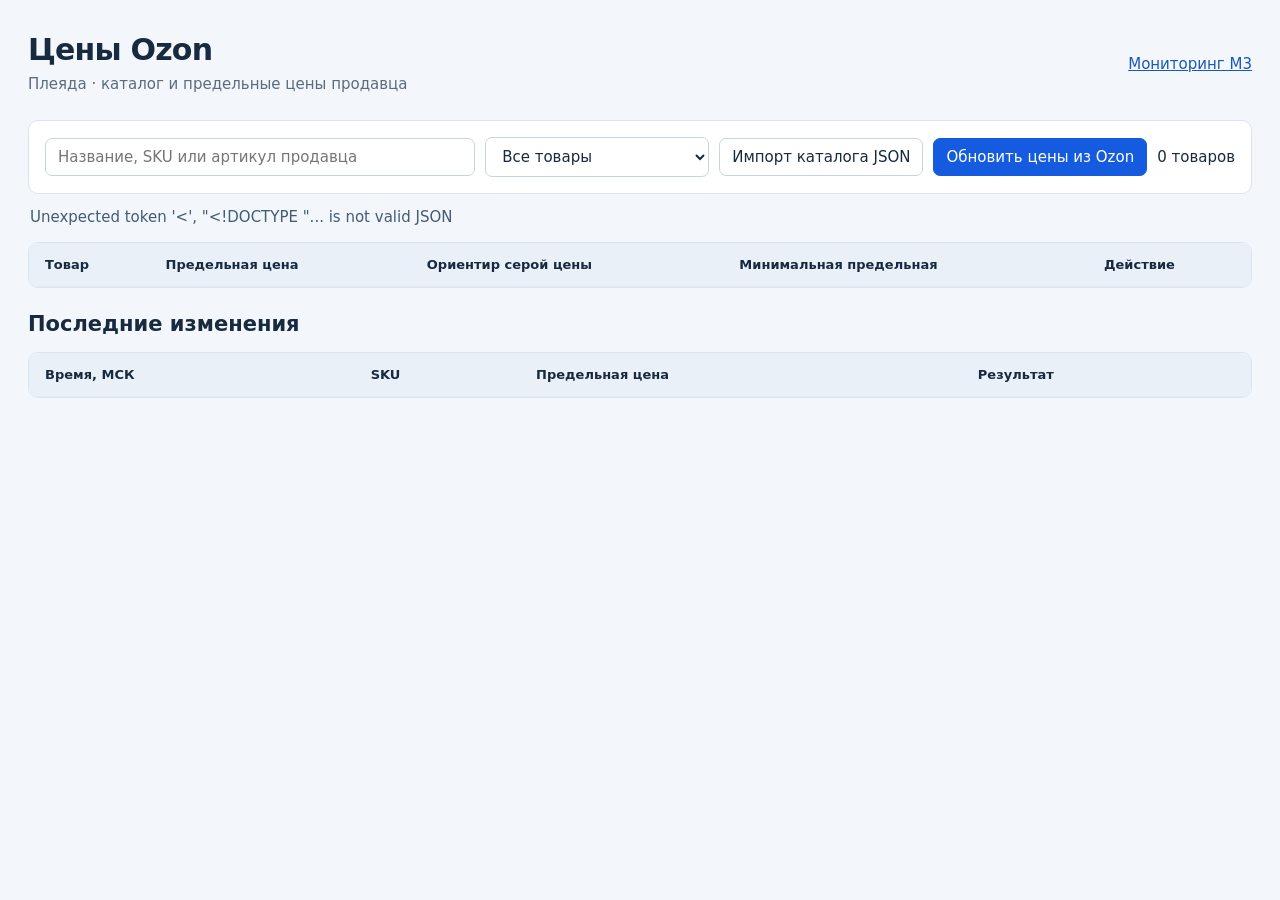
==== app/catalog.html @ 27d18adb "Add multi-SKU catalog and confirmed manual price editing" ====
<!doctype html>
<html lang="ru">
<meta charset="utf-8">
<meta name="viewport" content="width=device-width,initial-scale=1">
<title>Плеяда · Цены Ozon</title>
<style>
:root{font:15px Inter,system-ui,sans-serif;color:#172a40;background:#f3f6fa;color-scheme:light}
*{box-sizing:border-box}body{margin:0}main{max-width:1500px;margin:auto;padding:32px 28px}
[hidden]{display:none!important}
header{display:flex;align-items:center;justify-content:space-between;gap:20px;margin-bottom:24px}h1{font-size:30px;letter-spacing:-.8px;margin:0 0 6px}h2{font-size:21px;margin:0 0 16px}p{line-height:1.5}header p{margin:0;color:#5b6b80}
button,.button,input,select{font:inherit;border:1px solid #c9d4e1;border-radius:7px;padding:9px 12px;background:white;color:inherit}
button,.button{cursor:pointer;display:inline-block}button:hover,.button:hover{border-color:#1d5cd7;background:#f4f8ff}button:disabled{cursor:wait;opacity:.5}
.primary{background:#155be0;color:white;border-color:#155be0}.primary:hover{background:#124cc0;color:white}
a{color:#1858c2}nav{display:flex;gap:18px}.toolbar{display:flex;gap:10px;align-items:center;flex-wrap:wrap;background:white;border:1px solid #dce4ef;border-radius:10px;padding:16px}
#search{flex:1;min-width:220px}#status{min-height:24px;margin:12px 2px;color:#425b77}
.grid{overflow:auto;max-height:65vh;background:white;border:1px solid #dce4ef;border-radius:10px}
table{border-collapse:collapse;width:100%;text-align:left}th,td{padding:14px 16px;border-bottom:1px solid #e3e9f1;vertical-align:top}
th{position:sticky;top:0;background:#eaf0f8;font-size:13px;z-index:1;white-space:nowrap}td{font-variant-numeric:tabular-nums}
td:first-child{min-width:310px;max-width:500px}small{display:block;font-size:12px;color:#66798f;margin-top:5px}.number{white-space:nowrap}.muted{color:#708197}.tag{color:#9a4a00;font-size:12px}
section{margin-top:24px}.empty{padding:42px;text-align:center;color:#506580}dialog{border:1px solid #ccd8e5;border-radius:14px;padding:26px;width:min(560px,95vw);box-shadow:0 18px 80px #10243b40}dialog::backdrop{background:#14243970}
form label{display:grid;gap:6px;margin:14px 0}form .pair{display:grid;grid-template-columns:1fr 1fr;gap:14px}.actions{display:flex;gap:10px;justify-content:flex-end;margin-top:20px}
#edit-title{line-height:1.4}#confirmation{background:#edf4ff;padding:16px;border-radius:8px}#edit-status{min-height:24px}
@media(max-width:700px){main{padding:20px 12px}header{align-items:flex-start;flex-direction:column}form .pair{grid-template-columns:1fr}}
</style>
<main>
<header><div><h1>Цены Ozon</h1><p>Плеяда · каталог и предельные цены продавца</p></div><nav><a href="/m3">Мониторинг М3</a></nav></header>
<div class="toolbar">
<input id="search" type="search" placeholder="Название, SKU или артикул продавца" aria-label="Поиск товара">
<select id="filter" aria-label="Фильтр"><option value="all">Все товары</option><option value="selling">Продаётся</option><option value="unmapped">Без ориентира прайса</option><option value="blocked">Проверить запись</option></select>
<label class="button">Импорт каталога JSON<input id="import" type="file" accept=".json,application/json" hidden></label>
<button id="refresh" class="primary">Обновить цены из Ozon</button>
<span id="count">0 товаров</span>
</div>
<p id="status" role="status"></p>
<div class="grid"><table><thead><tr><th>Товар</th><th>Предельная цена</th><th>Ориентир серой цены</th><th>Минимальная предельная</th><th>Действие</th></tr></thead><tbody id="products"></tbody></table><div id="empty" class="empty" hidden>Загрузите файл каталога. После импорта обновите цены из Ozon.</div></div>
<section><h2>Последние изменения</h2><div class="grid" style="max-height:260px"><table><thead><tr><th>Время, МСК</th><th>SKU</th><th>Предельная цена</th><th>Результат</th></tr></thead><tbody id="operations"></tbody></table></div></section>
</main>
<dialog id="editor">
<form id="edit-form">
<h2 id="edit-title"></h2><p id="edit-current"></p>
<div class="pair"><label>Ориентир серой цены, ₽<input id="target" type="number" min=".01" step=".01"></label><label>Минимальная предельная, ₽<input id="floor" type="number" min=".01" step=".01"></label></div>
<button id="save-settings" type="button">Сохранить ориентир и минимум</button>
<label>Новая предельная цена, ₽<input id="price" type="number" min=".01" step=".01"></label>
<p>После подтверждения указанная сумма будет установлена в кабинете продавца. Серую цену на витрине проверяем отдельным замером.</p>
<p id="confirmation" hidden></p><p id="edit-status" role="status"></p>
<div class="actions"><button id="close" type="button">Закрыть</button><button id="prepare" class="primary" type="submit">Проверить изменение</button><button id="apply" class="primary" type="button" hidden>Подтвердить запись</button></div>
</form>
</dialog>
<script>
let catalog={products:[],operations:[],writeEnabled:false};
let selected;
let prepared;
let submitting = false;
const el=id=>document.getElementById(id);
const money=n=>n==null?'—':new Intl.NumberFormat('ru-RU',{maximumFractionDigits:2}).format(n)+' ₽';
const time=t=>t?new Date(t).toLocaleString('ru-RU',{timeZone:'Europe/Moscow'}):'—';
const names={prepared:'Ожидает подтверждения',sending:'Результат ожидается',unconfirmed:'Проверить оба поля',confirmed:'Подтверждено Ozon'};
async function api(url,body){
 const response=await fetch(url,{method:body===undefined?'GET':'POST',headers:body===undefined?{}:{'Content-Type':'application/json'},body:body===undefined?undefined:JSON.stringify(body)});
 const data=await response.json();
 if(!response.ok)throw Error(data.error||'Ошибка сервера');
 return data;
}
function cell(row,text,cls){
 const td=row.insertCell();td.textContent=text;if(cls)td.className=cls;return td;
}
function render(){
 const q=el('search').value.trim().toLocaleLowerCase('ru');
 const filter=el('filter').value;
 const rows=catalog.products.filter(p=>(p.name+' '+p.sku+' '+p.sellerOfferId).toLocaleLowerCase('ru').includes(q) &&
  (filter==='all'||filter==='selling'&&['Продается','Продаётся'].includes(p.status)||filter==='unmapped'&&p.grayTargetRub==null||filter==='blocked'&&p.blocked));
 el('count').textContent=rows.length+' из '+catalog.products.length;
 el('empty').hidden=catalog.products.length!==0;
 el('products').replaceChildren(...rows.map(p=>{
  const tr=document.createElement('tr');
  const title=cell(tr,p.name);const sub=document.createElement('small');
  sub.textContent='SKU '+p.sku+' · '+p.sellerOfferId;title.append(sub);
  const status=document.createElement('small');status.textContent=p.status;title.append(status);
  const price=cell(tr,money(p.current?.priceRub),'number');
  const checked=document.createElement('small');checked.textContent=p.current?.error||('Проверено '+time(p.current?.at));price.append(checked);
  cell(tr,money(p.grayTargetRub),'number');cell(tr,money(p.floorRub),'number');
  const action=cell(tr,'');const button=document.createElement('button');button.textContent='Редактировать';button.onclick=()=>openEditor(p);action.append(button);
  if(p.blocked){const check=document.createElement('button');check.textContent='Проверить результат';check.onclick=async()=>{try{const r=await api('/catalog/api/reconcile',{sku:p.sku});el('status').textContent=names[r.status]||r.status;await load();}catch(e){el('status').textContent=e.message}};action.append(check)}
  return tr;
 }));
 el('operations').replaceChildren(...catalog.operations.map(op=>{
  const tr=document.createElement('tr');cell(tr,time(op.updatedAt||op.at));cell(tr,op.sku);
  cell(tr,money(op.before?.priceRub)+' → '+money(op.priceRub),'number');cell(tr,names[op.status]||op.status);return tr;
 }));
}
async function load(){catalog=await api('/catalog/api');render()}
function showCurrent(product){el('edit-current').textContent='SKU '+product.sku+' · предельная '+money(product.current?.priceRub)}
function clearProposal(){prepared=null;el('confirmation').hidden=true;el('apply').hidden=true}
function openEditor(product){
 selected=product;clearProposal();el('edit-title').textContent=product.name;
 showCurrent(product);
 el('target').value=product.grayTargetRub??'';el('floor').value=product.floorRub??'';el('price').value=product.current?.priceRub??'';
 el('edit-status').textContent=catalog.writeEnabled?'':'Для записи администратор должен включить режим каталога.';
 el('prepare').disabled=!catalog.writeEnabled;el('editor').showModal();
}
el('search').oninput=render;el('filter').onchange=render;
el('close').onclick=()=>el('editor').close();
el('editor').addEventListener('cancel',event=>{if(submitting)event.preventDefault()});
el('price').oninput=clearProposal;el('floor').oninput=clearProposal;el('target').oninput=clearProposal;
el('save-settings').onclick=async()=>{
 clearProposal();
 try{
  await api('/catalog/api/settings',{sku:selected.sku,grayTargetRub:el('target').value?Number(el('target').value):null,floorRub:el('floor').value?Number(el('floor').value):null});
  await load();selected=catalog.products.find(p=>p.sku===selected.sku);el('edit-status').textContent='Ориентир и минимум сохранены.';
 }catch(e){el('edit-status').textContent=e.message}
};
el('edit-form').onsubmit=async event=>{
 event.preventDefault();clearProposal();el('prepare').disabled=true;
 try{
  if ((el('floor').value ? Number(el('floor').value) : null) !== selected.floorRub) throw Error('Сначала сохраните изменённый минимум.');
  prepared=await api('/catalog/api/prepare',{sku:selected.sku,priceRub:Number(el('price').value)});
  el('confirmation').textContent='Изменить предельную цену '+money(prepared.before.priceRub)+' → '+money(prepared.priceRub)+' для SKU '+selected.sku+'?';
  el('confirmation').hidden=false;el('apply').hidden=false;el('edit-status').textContent='Текущая цена прочитана из Ozon. Подтверждение доступно две минуты.';
 }catch(e){el('edit-status').textContent=e.message}finally{el('prepare').disabled=false}
};
el('apply').onclick=async()=>{
 if(!prepared)return;
 submitting=true;
 const operation=prepared;el('apply').disabled=true;el('prepare').disabled=true;el('save-settings').disabled=true;el('close').disabled=true;
 for(const id of ['price','floor','target'])el(id).disabled=true;
 el('edit-status').textContent='Отправляю цену и проверяю оба поля в Ozon…';
 try{
  const result=await api('/catalog/api/apply',{sku:selected.sku,id:operation.id});
  el('edit-status').textContent=names[result.status]||result.status;
  clearProposal();await load();selected=catalog.products.find(p=>p.sku===selected.sku);showCurrent(selected);el('price').value=selected.current?.priceRub??'';
 }catch(e){el('edit-status').textContent=e.message+' Проверьте результат в журнале перед новой записью.';clearProposal()}
 finally{submitting=false;el('apply').disabled=false;el('prepare').disabled=!catalog.writeEnabled;el('save-settings').disabled=false;el('close').disabled=false;for(const id of ['price','floor','target'])el(id).disabled=false}
};
el('refresh').onclick=async()=>{
 el('refresh').disabled=true;el('status').textContent='Читаю цены последовательно, по 100 товаров…';
 try{await api('/catalog/api/refresh',{});await load();el('status').textContent='Цены из Seller API обновлены.'}
 catch(e){el('status').textContent=e.message}finally{el('refresh').disabled=false}
};
el('import').onchange=async()=>{
 const file=el('import').files[0];if(!file)return;
 try{
  const content=JSON.parse((await file.text()).replace(/^\uFEFF/,''));
  const result=await api('/catalog/api/import',content);await load();el('status').textContent='В каталоге '+result.count+' товаров.';
 }catch(e){el('status').textContent=e.message}finally{el('import').value=''}
};
load().catch(e=>el('status').textContent=e.message);
</script>
</html>
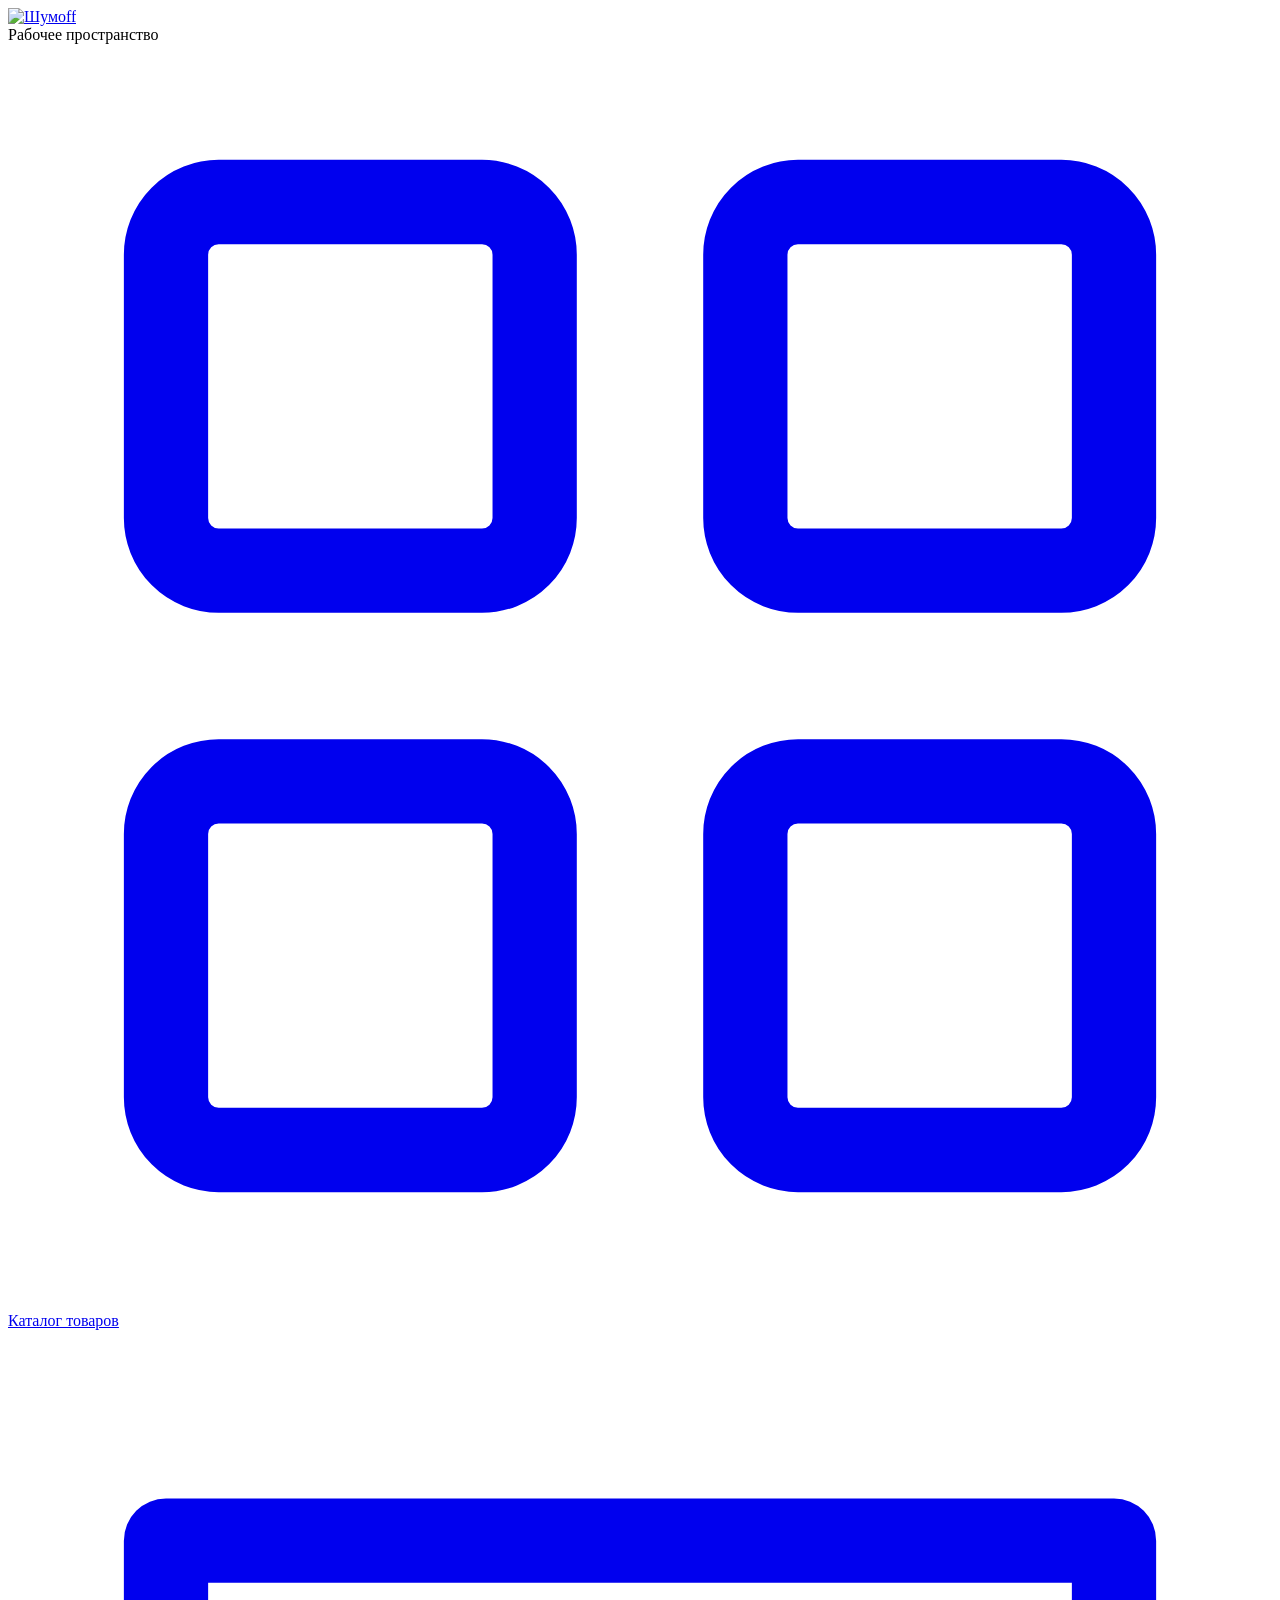
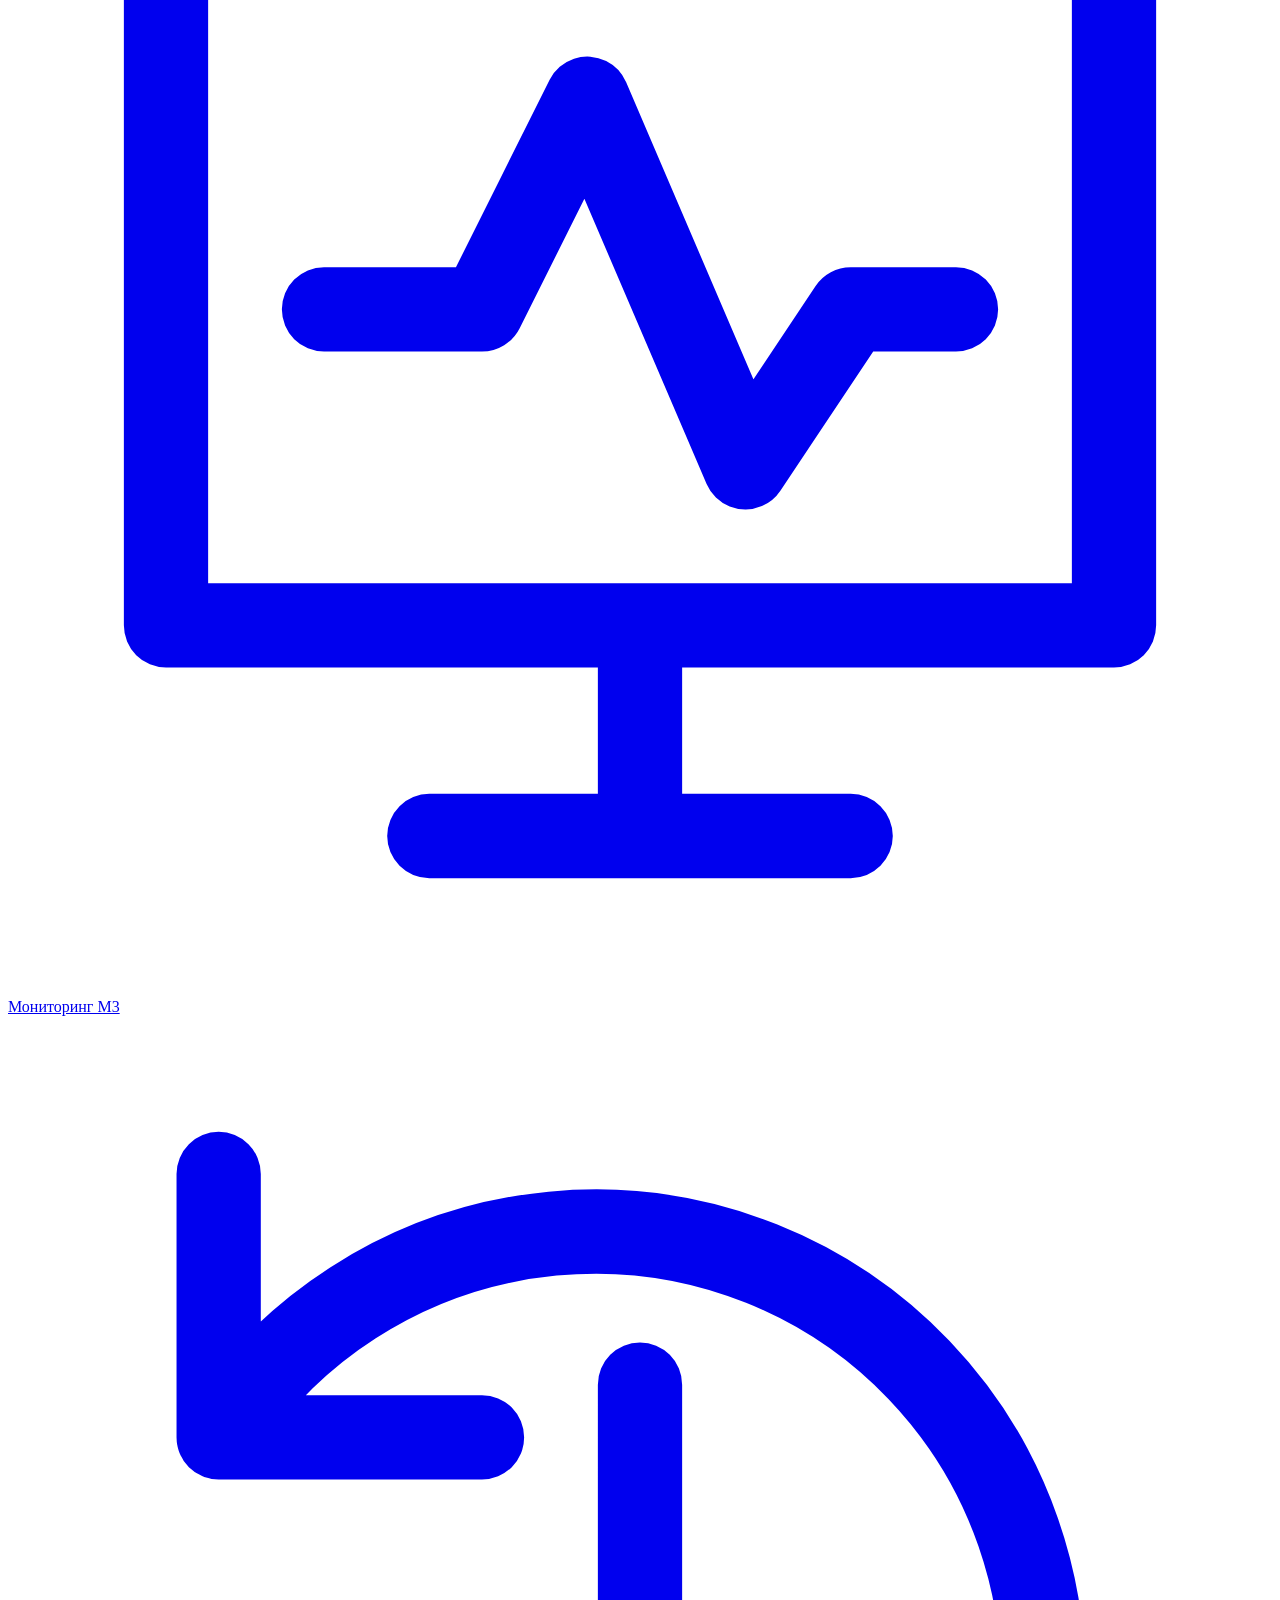
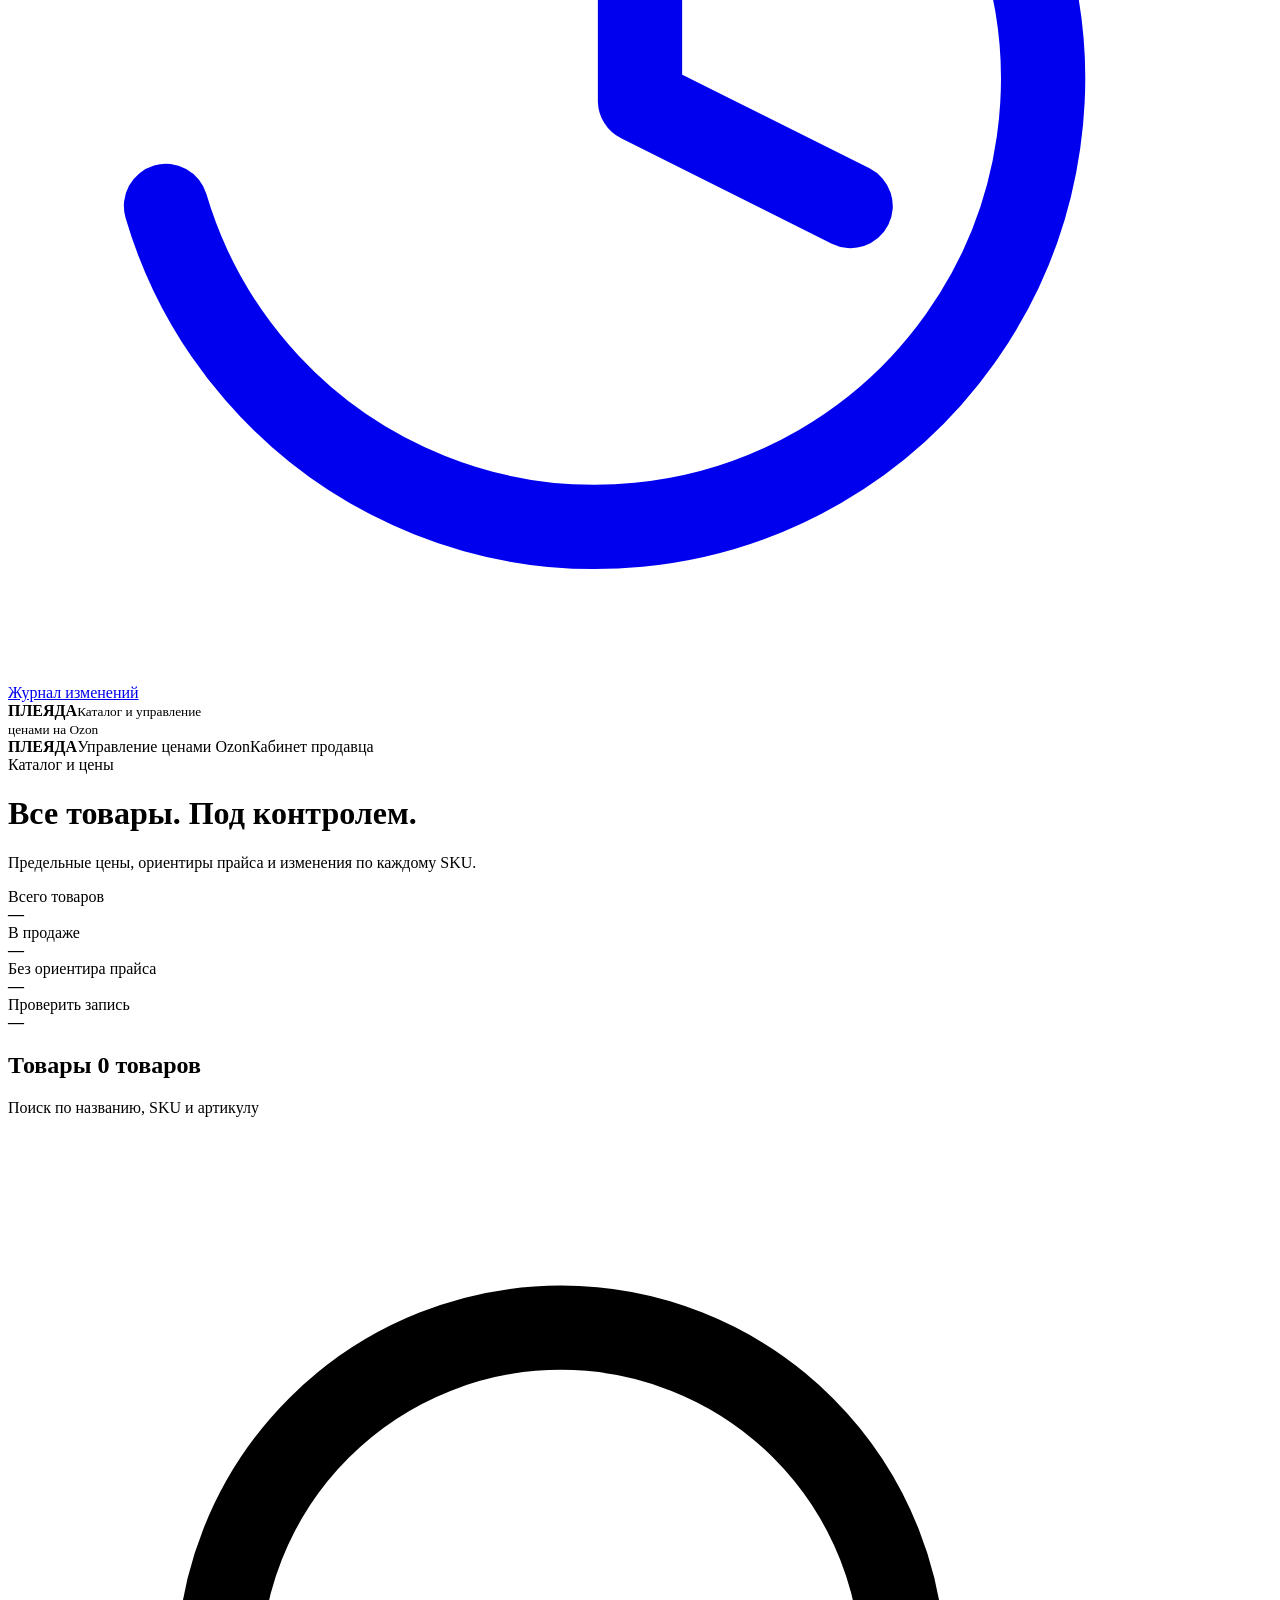
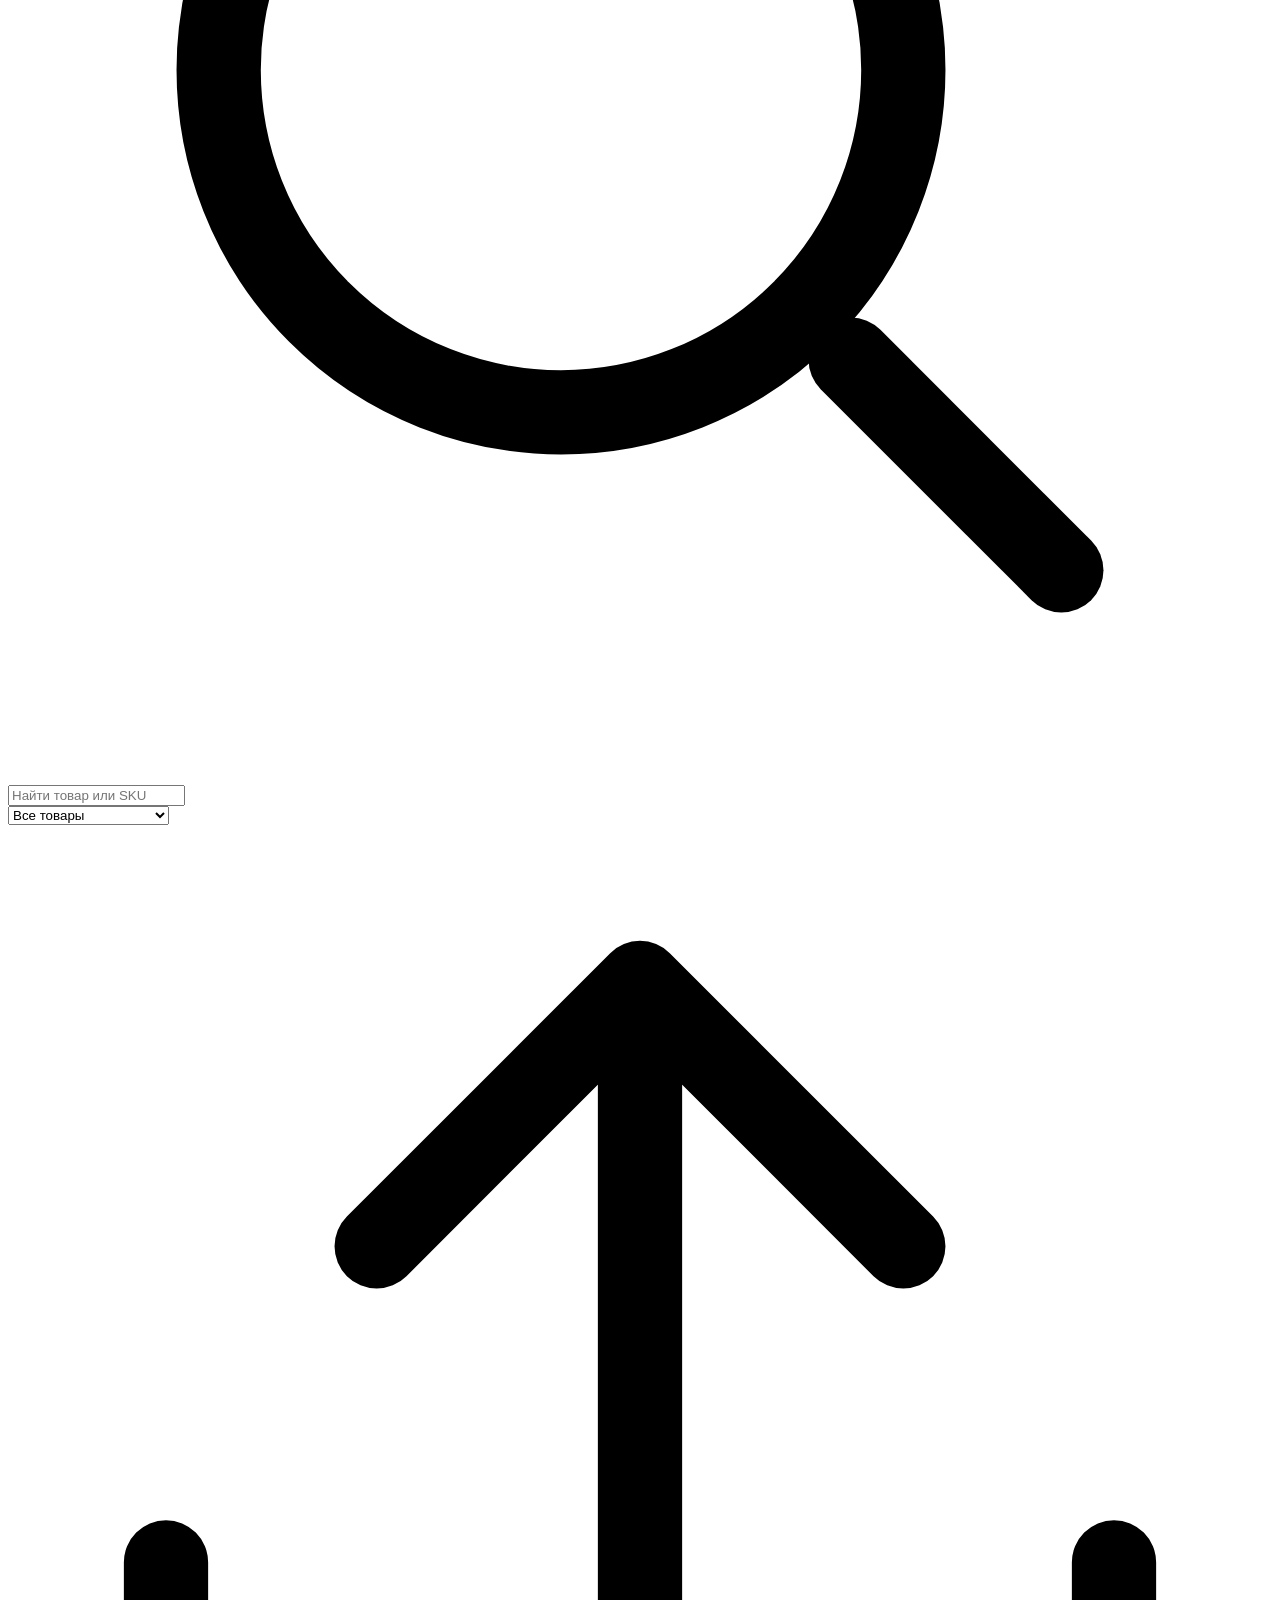
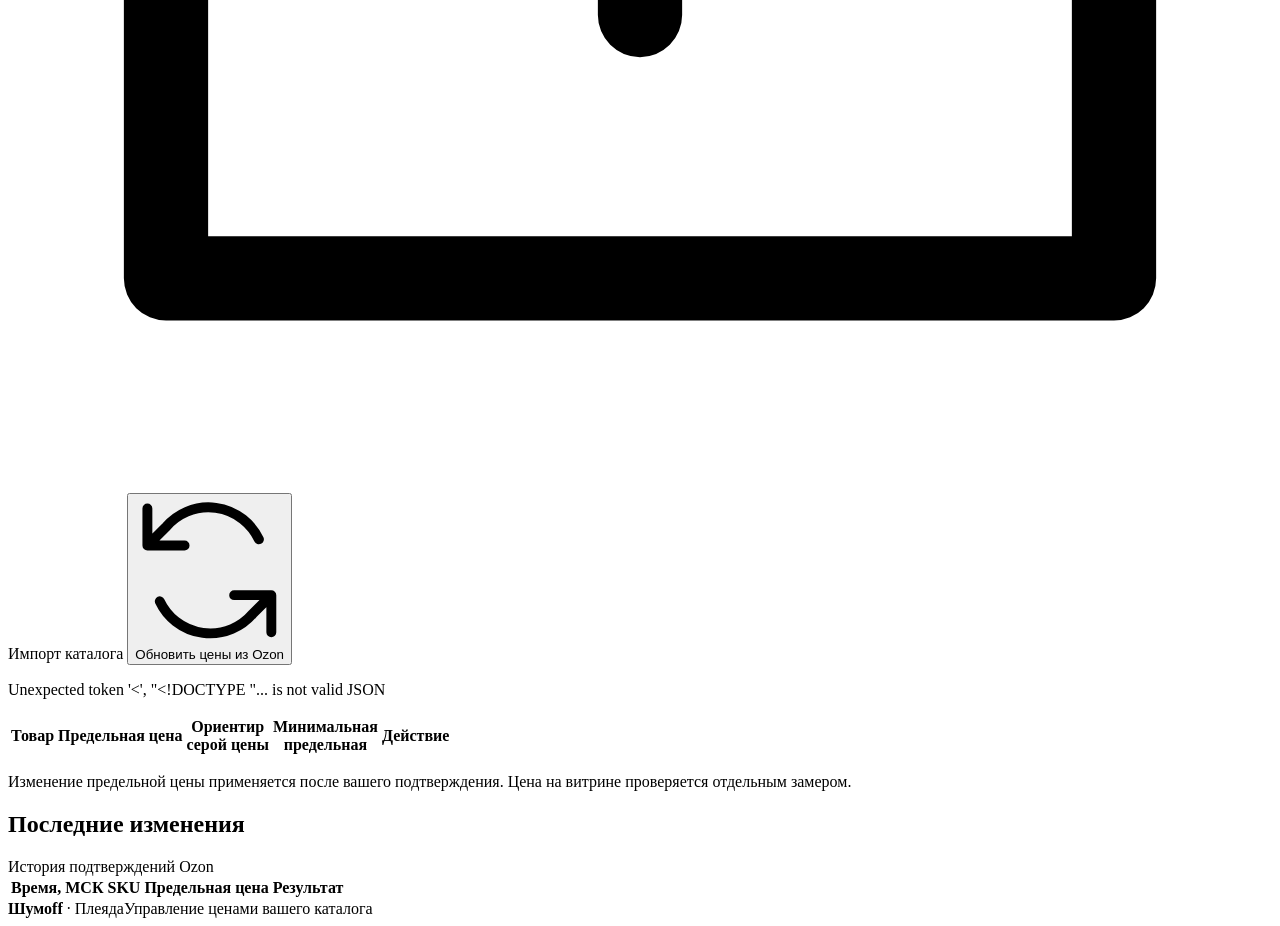
==== commit b75d17aa: "Apply approved Shumoff branding across catalog and M3 monitoring" ====
--- a/app/catalog.html
+++ b/app/catalog.html
@@ -2,46 +2,47 @@
 <html lang="ru">
 <meta charset="utf-8">
 <meta name="viewport" content="width=device-width,initial-scale=1">
-<title>Плеяда · Цены Ozon</title>
-<style>
-:root{font:15px Inter,system-ui,sans-serif;color:#172a40;background:#f3f6fa;color-scheme:light}
-*{box-sizing:border-box}body{margin:0}main{max-width:1500px;margin:auto;padding:32px 28px}
-[hidden]{display:none!important}
-header{display:flex;align-items:center;justify-content:space-between;gap:20px;margin-bottom:24px}h1{font-size:30px;letter-spacing:-.8px;margin:0 0 6px}h2{font-size:21px;margin:0 0 16px}p{line-height:1.5}header p{margin:0;color:#5b6b80}
-button,.button,input,select{font:inherit;border:1px solid #c9d4e1;border-radius:7px;padding:9px 12px;background:white;color:inherit}
-button,.button{cursor:pointer;display:inline-block}button:hover,.button:hover{border-color:#1d5cd7;background:#f4f8ff}button:disabled{cursor:wait;opacity:.5}
-.primary{background:#155be0;color:white;border-color:#155be0}.primary:hover{background:#124cc0;color:white}
-a{color:#1858c2}nav{display:flex;gap:18px}.toolbar{display:flex;gap:10px;align-items:center;flex-wrap:wrap;background:white;border:1px solid #dce4ef;border-radius:10px;padding:16px}
-#search{flex:1;min-width:220px}#status{min-height:24px;margin:12px 2px;color:#425b77}
-.grid{overflow:auto;max-height:65vh;background:white;border:1px solid #dce4ef;border-radius:10px}
-table{border-collapse:collapse;width:100%;text-align:left}th,td{padding:14px 16px;border-bottom:1px solid #e3e9f1;vertical-align:top}
-th{position:sticky;top:0;background:#eaf0f8;font-size:13px;z-index:1;white-space:nowrap}td{font-variant-numeric:tabular-nums}
-td:first-child{min-width:310px;max-width:500px}small{display:block;font-size:12px;color:#66798f;margin-top:5px}.number{white-space:nowrap}.muted{color:#708197}.tag{color:#9a4a00;font-size:12px}
-section{margin-top:24px}.empty{padding:42px;text-align:center;color:#506580}dialog{border:1px solid #ccd8e5;border-radius:14px;padding:26px;width:min(560px,95vw);box-shadow:0 18px 80px #10243b40}dialog::backdrop{background:#14243970}
-form label{display:grid;gap:6px;margin:14px 0}form .pair{display:grid;grid-template-columns:1fr 1fr;gap:14px}.actions{display:flex;gap:10px;justify-content:flex-end;margin-top:20px}
-#edit-title{line-height:1.4}#confirmation{background:#edf4ff;padding:16px;border-radius:8px}#edit-status{min-height:24px}
-@media(max-width:700px){main{padding:20px 12px}header{align-items:flex-start;flex-direction:column}form .pair{grid-template-columns:1fr}}
-</style>
+<title>Шумоff · Каталог товаров</title>
+<link rel="stylesheet" href="/brand.css">
+<body>
+<aside class="sidebar" aria-label="Навигация">
+ <a class="brand" href="/" aria-label="Шумофф — каталог товаров"><img src="/shumoff-logo.png" alt="Шумоff" width="150" height="70"></a>
+ <div class="workspace-label">Рабочее пространство</div>
+ <nav class="side-nav">
+  <a href="/" class="active" aria-current="page" title="Каталог товаров"><svg viewBox="0 0 24 24" fill="none" stroke="currentColor" stroke-width="1.6" stroke-linecap="round" stroke-linejoin="round" aria-hidden="true"><rect x="3" y="3" width="7" height="7" rx="1"/><rect x="14" y="3" width="7" height="7" rx="1"/><rect x="3" y="14" width="7" height="7" rx="1"/><rect x="14" y="14" width="7" height="7" rx="1"/></svg><span>Каталог товаров</span></a>
+  <a href="/m3"  title="Мониторинг М3"><svg viewBox="0 0 24 24" fill="none" stroke="currentColor" stroke-width="1.6" stroke-linecap="round" stroke-linejoin="round" aria-hidden="true"><path d="M3 17V4h18v13H3Zm5 4h8m-4-4v4M6 11h3l2-4 3 7 2-3h2"/></svg><span>Мониторинг М3</span></a>
+  <a href="/#changes" title="Журнал изменений"><svg viewBox="0 0 24 24" fill="none" stroke="currentColor" stroke-width="1.6" stroke-linecap="round" stroke-linejoin="round" aria-hidden="true"><path d="M4 8a8.5 8.5 0 1 1-1 7M4 3v5h5m3-1v6l4 2"/></svg><span>Журнал изменений</span></a>
+ </nav>
+ <div class="sidebar-footer"><span class="brand-rule"></span><strong>ПЛЕЯДА</strong><small>Каталог и управление<br>ценами на Ozon</small></div>
+</aside>
+<div class="workspace"><div class="topbar"><span class="topbar-title"><b>ПЛЕЯДА</b>Управление ценами Ozon</span><span class="workspace-badge">Кабинет продавца</span></div>
 <main>
-<header><div><h1>Цены Ozon</h1><p>Плеяда · каталог и предельные цены продавца</p></div><nav><a href="/m3">Мониторинг М3</a></nav></header>
+<header class="page-heading"><div><div class="eyebrow">Каталог и цены</div><h1>Все товары. Под контролем.</h1><p class="page-description">Предельные цены, ориентиры прайса и изменения по каждому SKU.</p></div><div class="heading-mark" aria-hidden="true"></div></header>
+<section class="overview" aria-label="Сводка каталога">
+ <article class="metric metric-accent"><div class="metric-label">Всего товаров</div><strong id="total-products">—</strong></article>
+ <article class="metric"><div class="metric-label">В продаже</div><strong id="selling-products">—</strong></article>
+ <article class="metric"><div class="metric-label">Без ориентира прайса</div><strong id="unmapped-products">—</strong></article>
+ <article class="metric metric-warning"><div class="metric-label">Проверить запись</div><strong id="pending-products">—</strong></article>
+</section>
+<section class="catalog-panel" aria-label="Каталог товаров"><div class="panel-heading"><h2>Товары <span id="count">0 товаров</span></h2><span class="subtext">Поиск по названию, SKU и артикулу</span></div>
 <div class="toolbar">
-<input id="search" type="search" placeholder="Название, SKU или артикул продавца" aria-label="Поиск товара">
+<div class="search-wrap"><svg viewBox="0 0 24 24" fill="none" stroke="currentColor" stroke-width="1.6" stroke-linecap="round" stroke-linejoin="round" aria-hidden="true"><circle cx="10.5" cy="10.5" r="6.5"/><path d="m16 16 4 4"/></svg><input id="search" type="search" placeholder="Найти товар или SKU" aria-label="Поиск товара"></div>
 <select id="filter" aria-label="Фильтр"><option value="all">Все товары</option><option value="selling">Продаётся</option><option value="unmapped">Без ориентира прайса</option><option value="blocked">Проверить запись</option></select>
-<label class="button">Импорт каталога JSON<input id="import" type="file" accept=".json,application/json" hidden></label>
-<button id="refresh" class="primary">Обновить цены из Ozon</button>
-<span id="count">0 товаров</span>
+<label class="button"><svg viewBox="0 0 24 24" fill="none" stroke="currentColor" stroke-width="1.6" stroke-linecap="round" stroke-linejoin="round" aria-hidden="true"><path d="M12 15V3m-5 5 5-5 5 5M3 14v6h18v-6"/></svg>Импорт каталога<input id="import" type="file" accept=".json,application/json" hidden></label>
+<button id="refresh" class="primary"><svg viewBox="0 0 24 24" fill="none" stroke="currentColor" stroke-width="1.6" stroke-linecap="round" stroke-linejoin="round" aria-hidden="true"><path d="M20 7a9 9 0 0 0-15-2L2 8m0-6v6h6m-4 9a9 9 0 0 0 15 2l3-3m0 6v-6h-6"/></svg>Обновить цены из Ozon</button>
 </div>
 <p id="status" role="status"></p>
-<div class="grid"><table><thead><tr><th>Товар</th><th>Предельная цена</th><th>Ориентир серой цены</th><th>Минимальная предельная</th><th>Действие</th></tr></thead><tbody id="products"></tbody></table><div id="empty" class="empty" hidden>Загрузите файл каталога. После импорта обновите цены из Ozon.</div></div>
-<section><h2>Последние изменения</h2><div class="grid" style="max-height:260px"><table><thead><tr><th>Время, МСК</th><th>SKU</th><th>Предельная цена</th><th>Результат</th></tr></thead><tbody id="operations"></tbody></table></div></section>
-</main>
+<div class="grid"><table><thead><tr><th>Товар</th><th>Предельная цена</th><th>Ориентир<br>серой цены</th><th>Минимальная<br>предельная</th><th>Действие</th></tr></thead><tbody id="products"></tbody></table><div id="empty" class="empty" hidden>Загрузите файл каталога. После импорта обновите цены из Ozon.</div></div>
+<p class="table-footnote">Изменение предельной цены применяется после вашего подтверждения. Цена на витрине проверяется отдельным замером.</p></section>
+<section class="history-panel journal" id="changes"><div class="panel-heading"><h2>Последние изменения</h2><span class="subtext">История подтверждений Ozon</span></div><div class="grid" style="max-height:260px"><table><thead><tr><th>Время, МСК</th><th>SKU</th><th>Предельная цена</th><th>Результат</th></tr></thead><tbody id="operations"></tbody></table></div><p class="journal-empty" id="journal-empty" hidden>Изменений пока нет. После первой записи здесь появится её результат.</p></section>
+<footer class="page-footer"><span><strong>Шумоff</strong> · Плеяда</span><span>Управление ценами вашего каталога</span></footer></main></div>
 <dialog id="editor">
-<form id="edit-form">
+<form id="edit-form"><div class="dialog-eyebrow">Управление ценой</div>
 <h2 id="edit-title"></h2><p id="edit-current"></p>
 <div class="pair"><label>Ориентир серой цены, ₽<input id="target" type="number" min=".01" step=".01"></label><label>Минимальная предельная, ₽<input id="floor" type="number" min=".01" step=".01"></label></div>
 <button id="save-settings" type="button">Сохранить ориентир и минимум</button>
-<label>Новая предельная цена, ₽<input id="price" type="number" min=".01" step=".01"></label>
-<p>После подтверждения указанная сумма будет установлена в кабинете продавца. Серую цену на витрине проверяем отдельным замером.</p>
+<label class="price-label">Новая предельная цена, ₽<input id="price" type="number" min=".01" step=".01"></label>
+<p class="price-note">После подтверждения указанная сумма будет установлена в кабинете продавца. Серую цену на витрине проверяем отдельным замером.</p>
 <p id="confirmation" hidden></p><p id="edit-status" role="status"></p>
 <div class="actions"><button id="close" type="button">Закрыть</button><button id="prepare" class="primary" type="submit">Проверить изменение</button><button id="apply" class="primary" type="button" hidden>Подтвердить запись</button></div>
 </form>
@@ -65,6 +66,11 @@
  const td=row.insertCell();td.textContent=text;if(cls)td.className=cls;return td;
 }
 function render(){
+ el('total-products').textContent=catalog.products.length;
+ el('selling-products').textContent=catalog.products.filter(p=>['Продается','Продаётся'].includes(p.status)).length;
+ el('unmapped-products').textContent=catalog.products.filter(p=>p.grayTargetRub==null).length;
+ el('pending-products').textContent=catalog.products.filter(p=>p.blocked).length;
+ el('journal-empty').hidden=catalog.operations.length>0;
  const q=el('search').value.trim().toLocaleLowerCase('ru');
  const filter=el('filter').value;
  const rows=catalog.products.filter(p=>(p.name+' '+p.sku+' '+p.sellerOfferId).toLocaleLowerCase('ru').includes(q) &&
@@ -75,17 +81,17 @@
   const tr=document.createElement('tr');
   const title=cell(tr,p.name);const sub=document.createElement('small');
   sub.textContent='SKU '+p.sku+' · '+p.sellerOfferId;title.append(sub);
-  const status=document.createElement('small');status.textContent=p.status;title.append(status);
+  const status=document.createElement('small');status.textContent=p.status;status.className='product-status';title.append(status);
   const price=cell(tr,money(p.current?.priceRub),'number');
   const checked=document.createElement('small');checked.textContent=p.current?.error||('Проверено '+time(p.current?.at));price.append(checked);
   cell(tr,money(p.grayTargetRub),'number');cell(tr,money(p.floorRub),'number');
-  const action=cell(tr,'');const button=document.createElement('button');button.textContent='Редактировать';button.onclick=()=>openEditor(p);action.append(button);
+  const action=cell(tr,'');const button=document.createElement('button');button.textContent='Редактировать';button.className='row-action';button.onclick=()=>openEditor(p);action.append(button);
   if(p.blocked){const check=document.createElement('button');check.textContent='Проверить результат';check.onclick=async()=>{try{const r=await api('/catalog/api/reconcile',{sku:p.sku});el('status').textContent=names[r.status]||r.status;await load();}catch(e){el('status').textContent=e.message}};action.append(check)}
   return tr;
  }));
  el('operations').replaceChildren(...catalog.operations.map(op=>{
   const tr=document.createElement('tr');cell(tr,time(op.updatedAt||op.at));cell(tr,op.sku);
-  cell(tr,money(op.before?.priceRub)+' → '+money(op.priceRub),'number');cell(tr,names[op.status]||op.status);return tr;
+  cell(tr,money(op.before?.priceRub)+' → '+money(op.priceRub),'number');cell(tr,names[op.status]||op.status,'operation-'+op.status);return tr;
  }));
 }
 async function load(){catalog=await api('/catalog/api');render()}
@@ -145,4 +151,5 @@
 };
 load().catch(e=>el('status').textContent=e.message);
 </script>
+</body>
 </html>
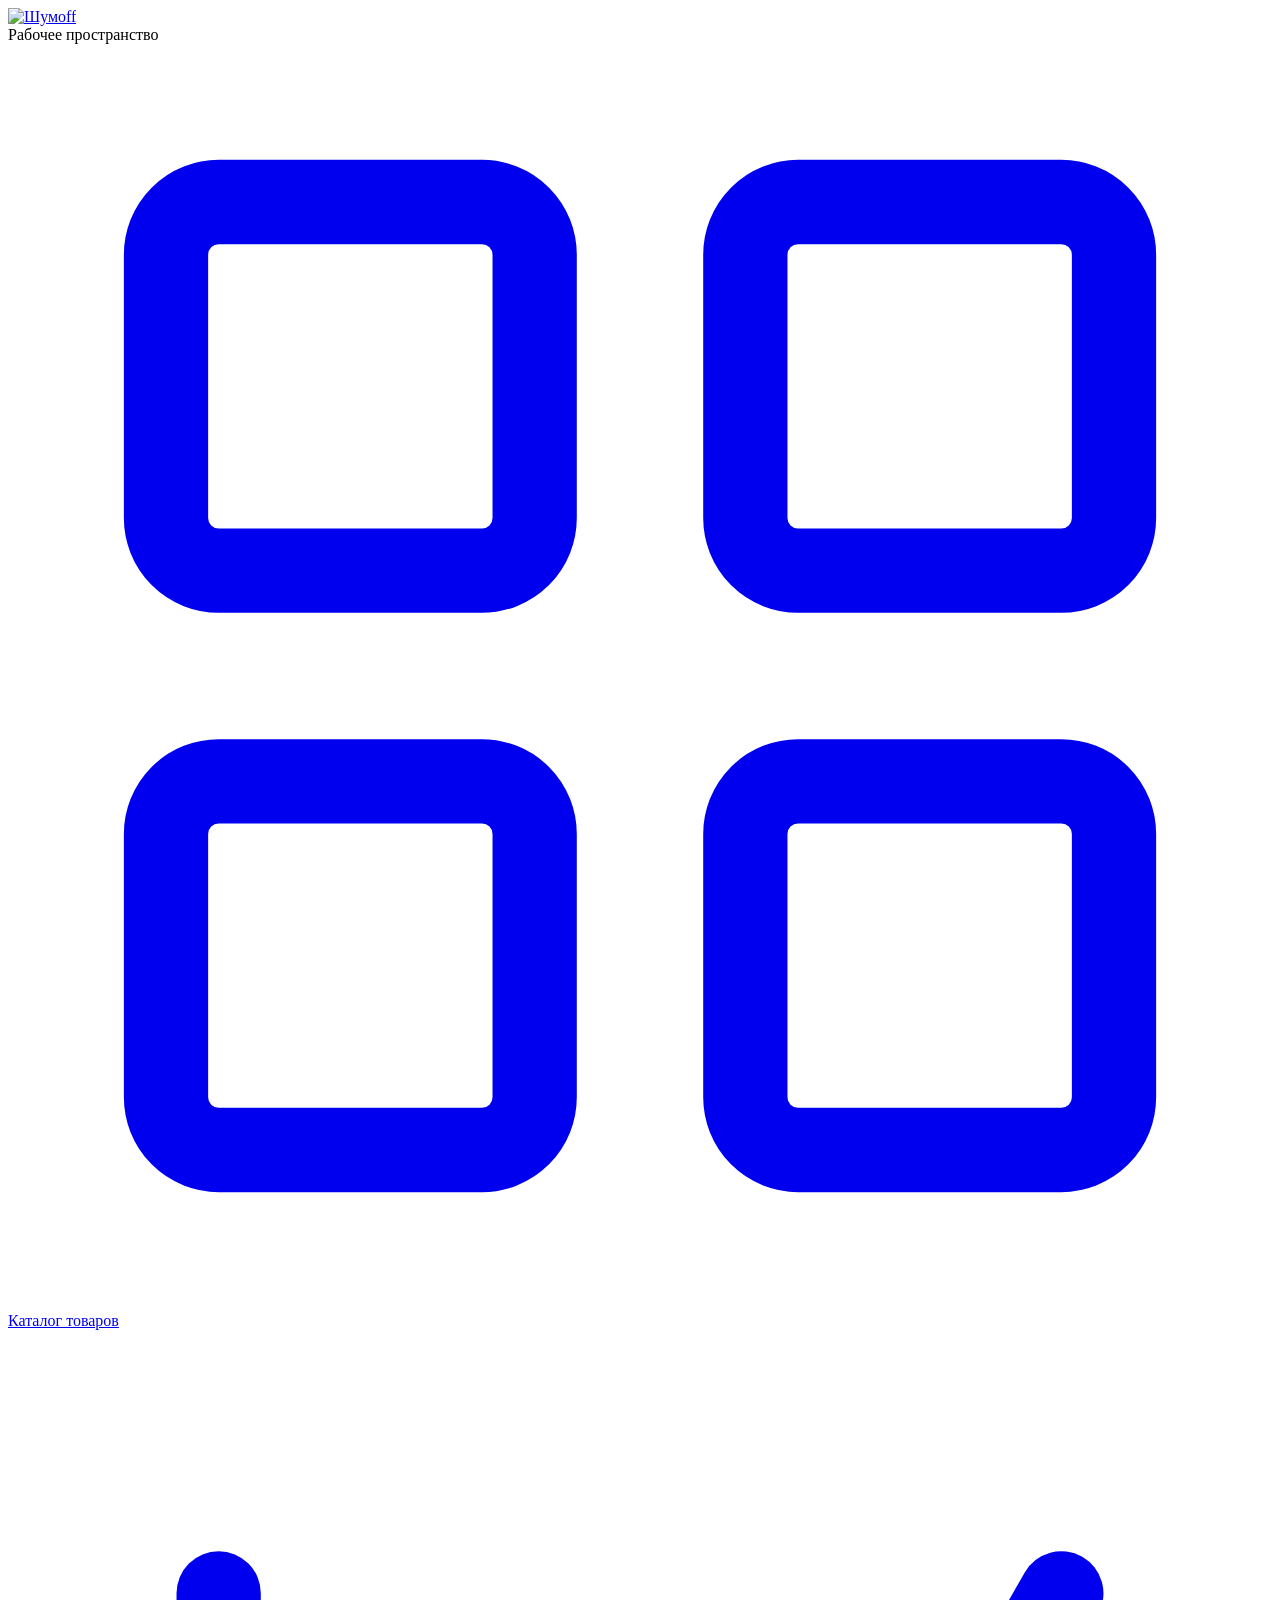
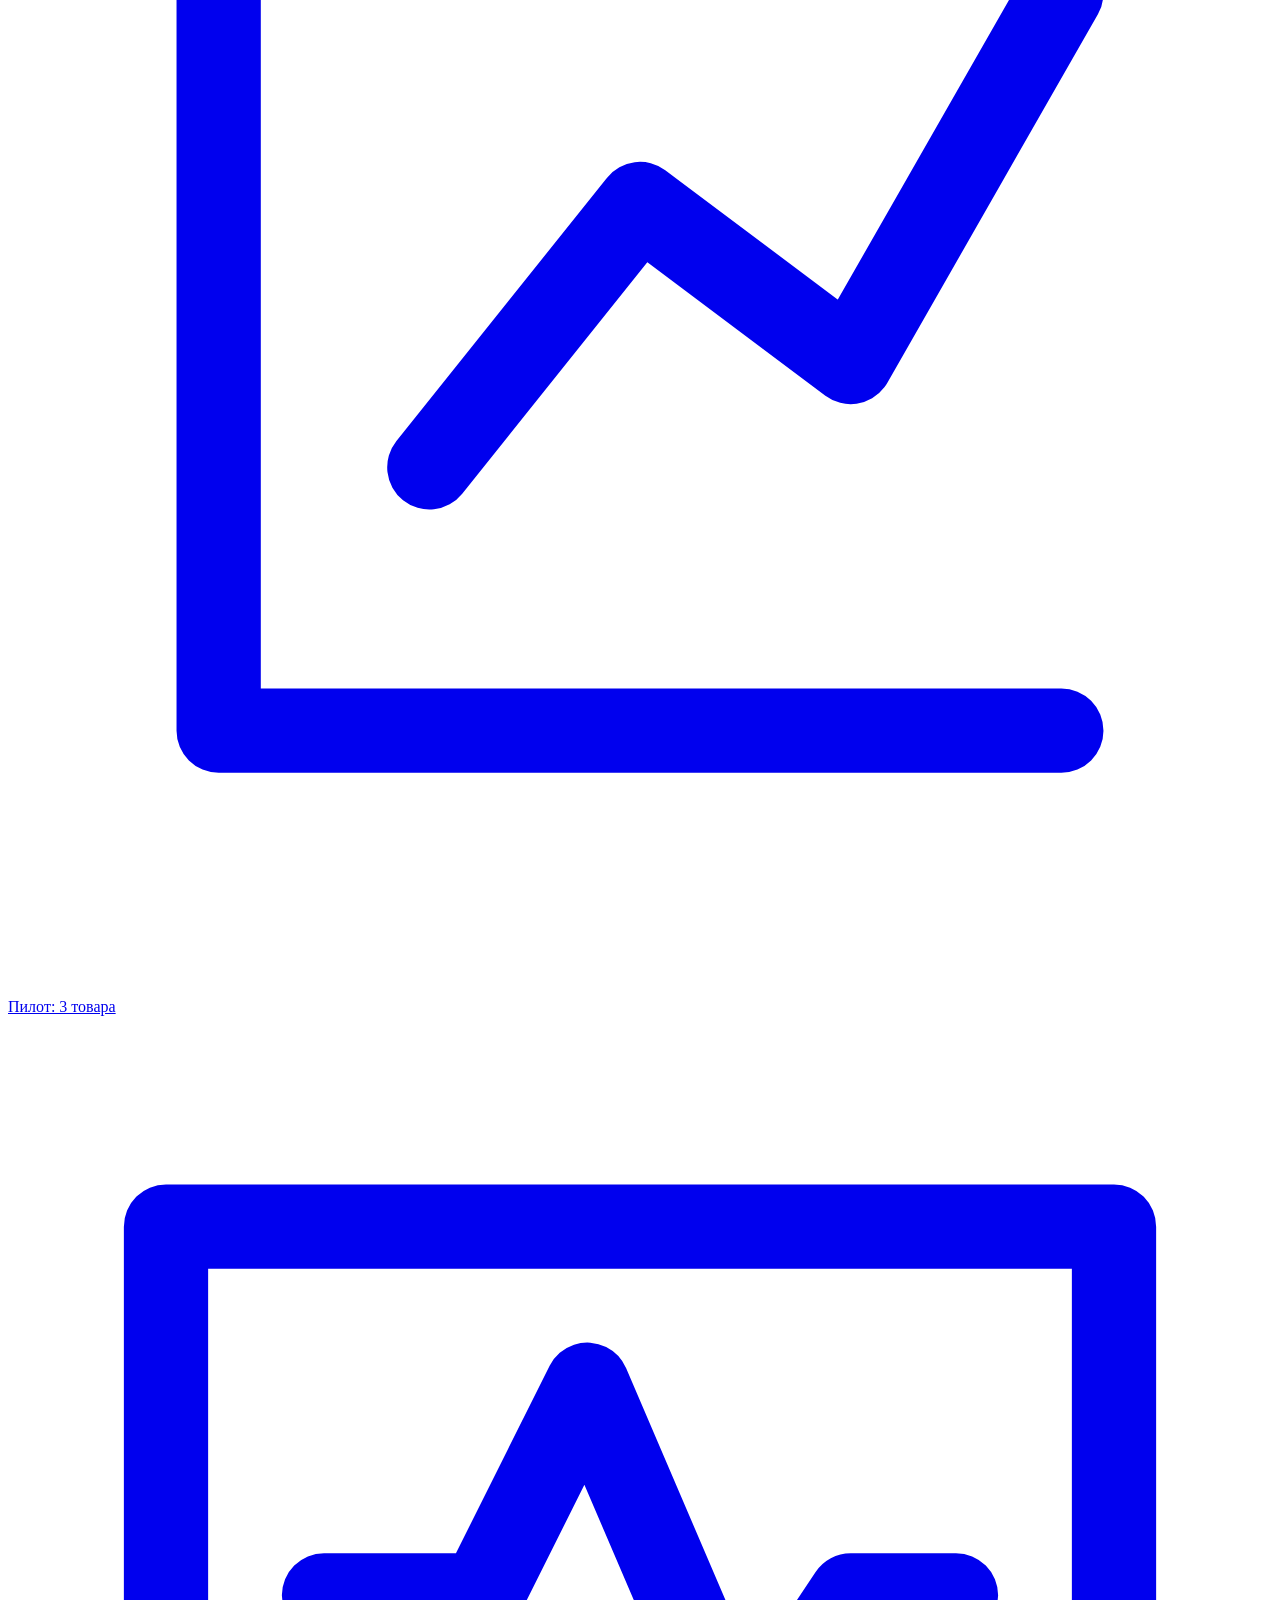
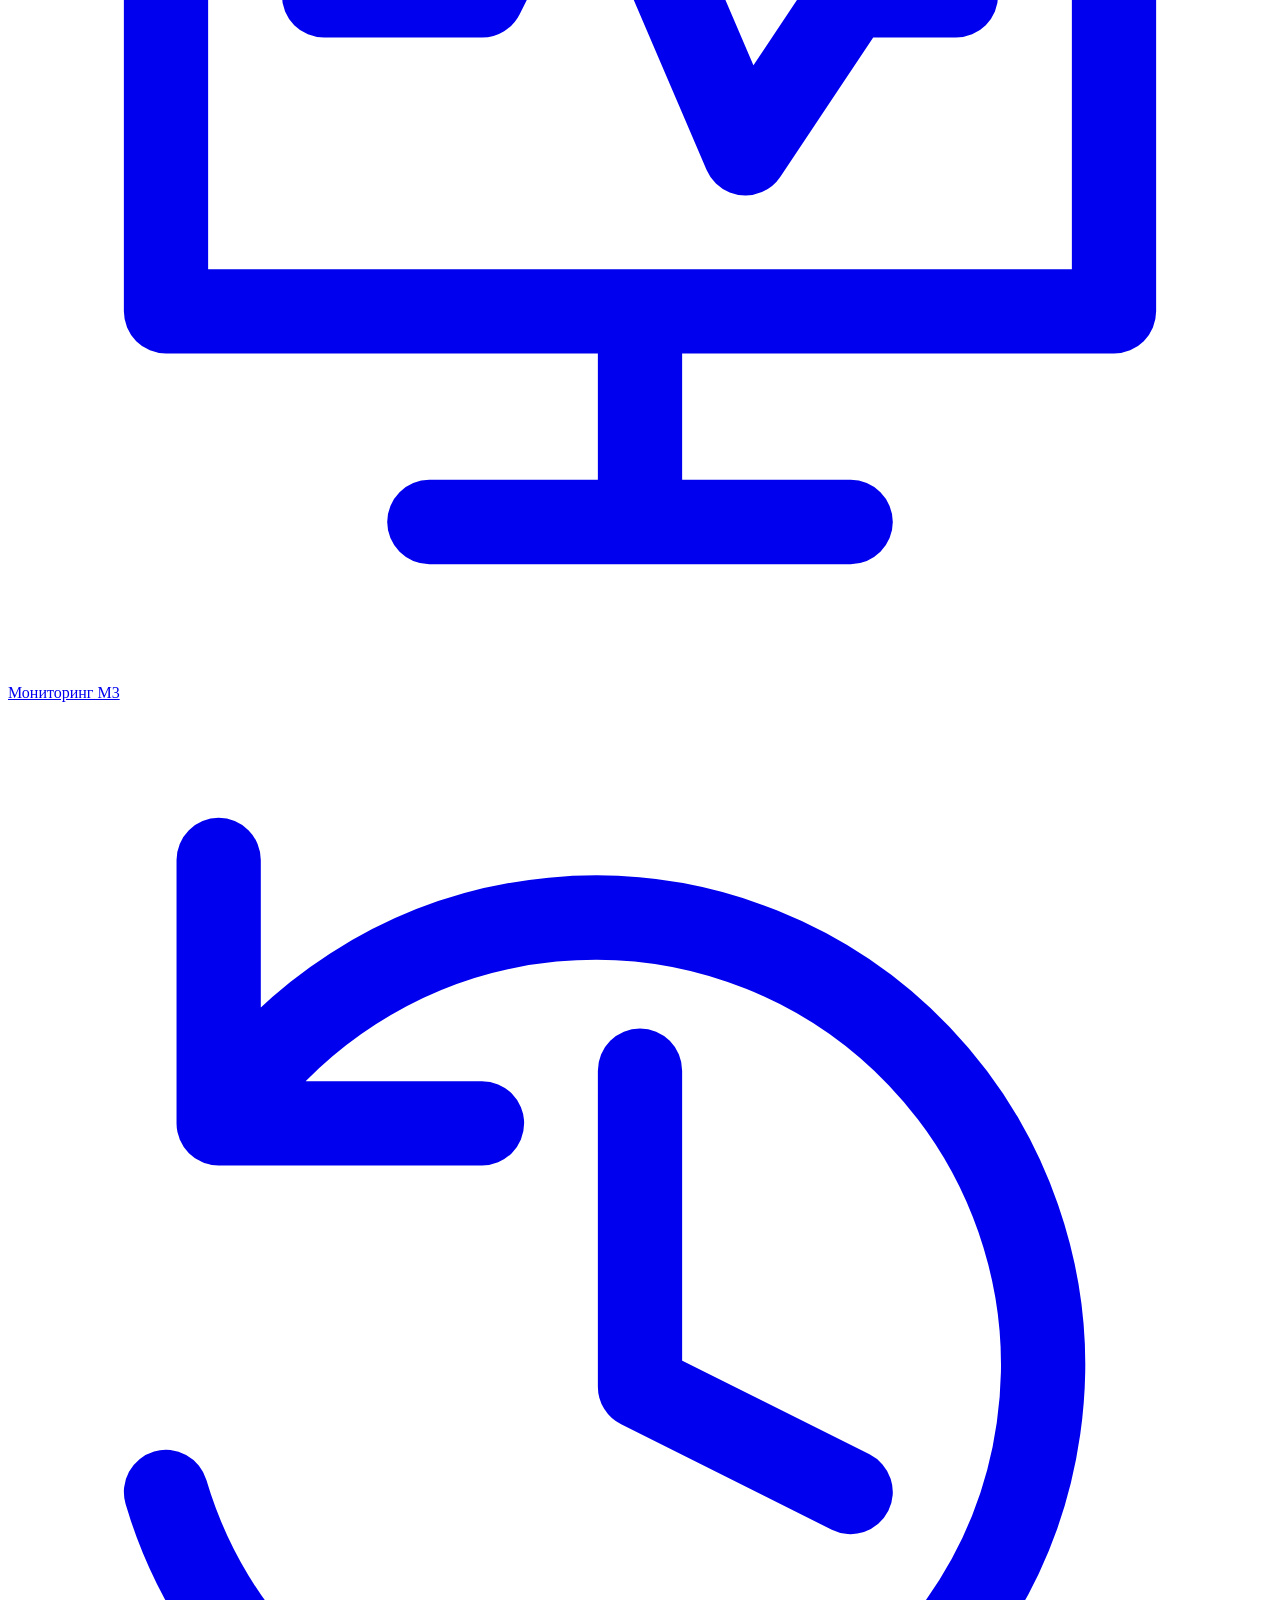
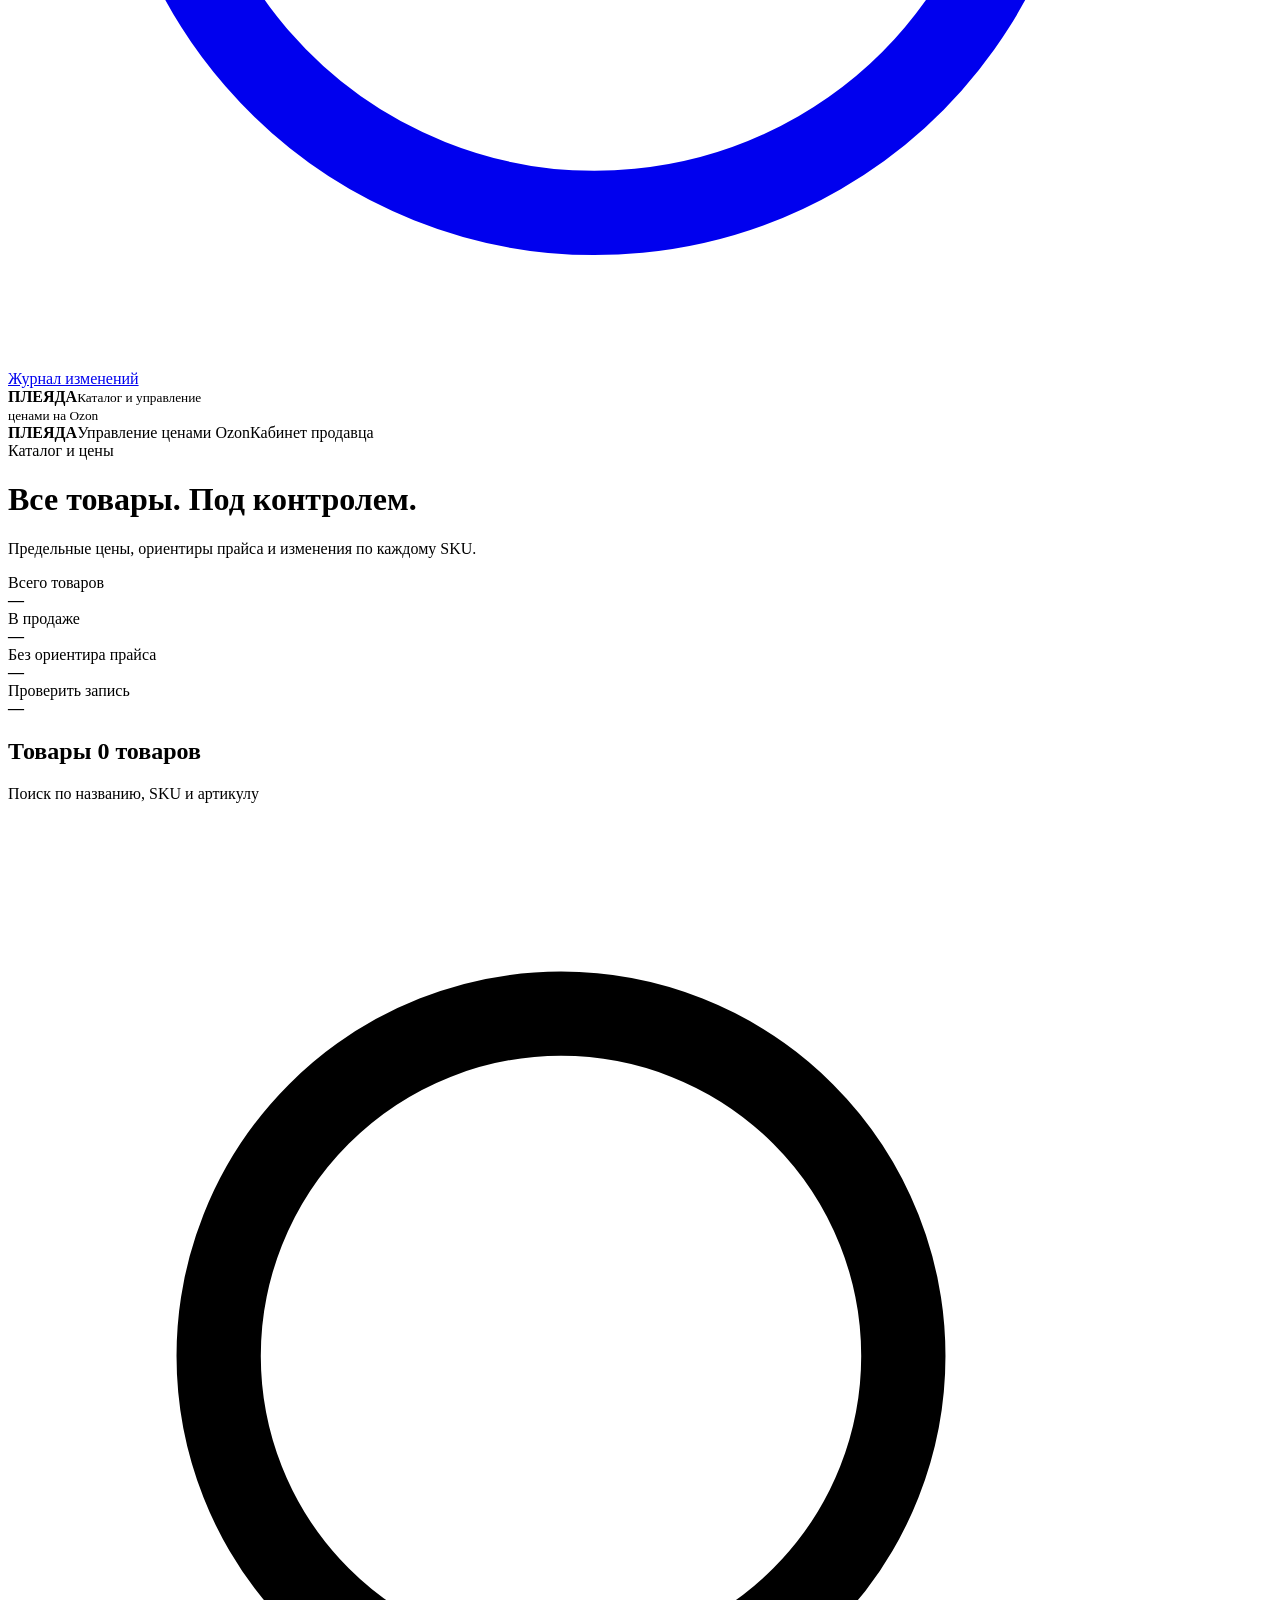
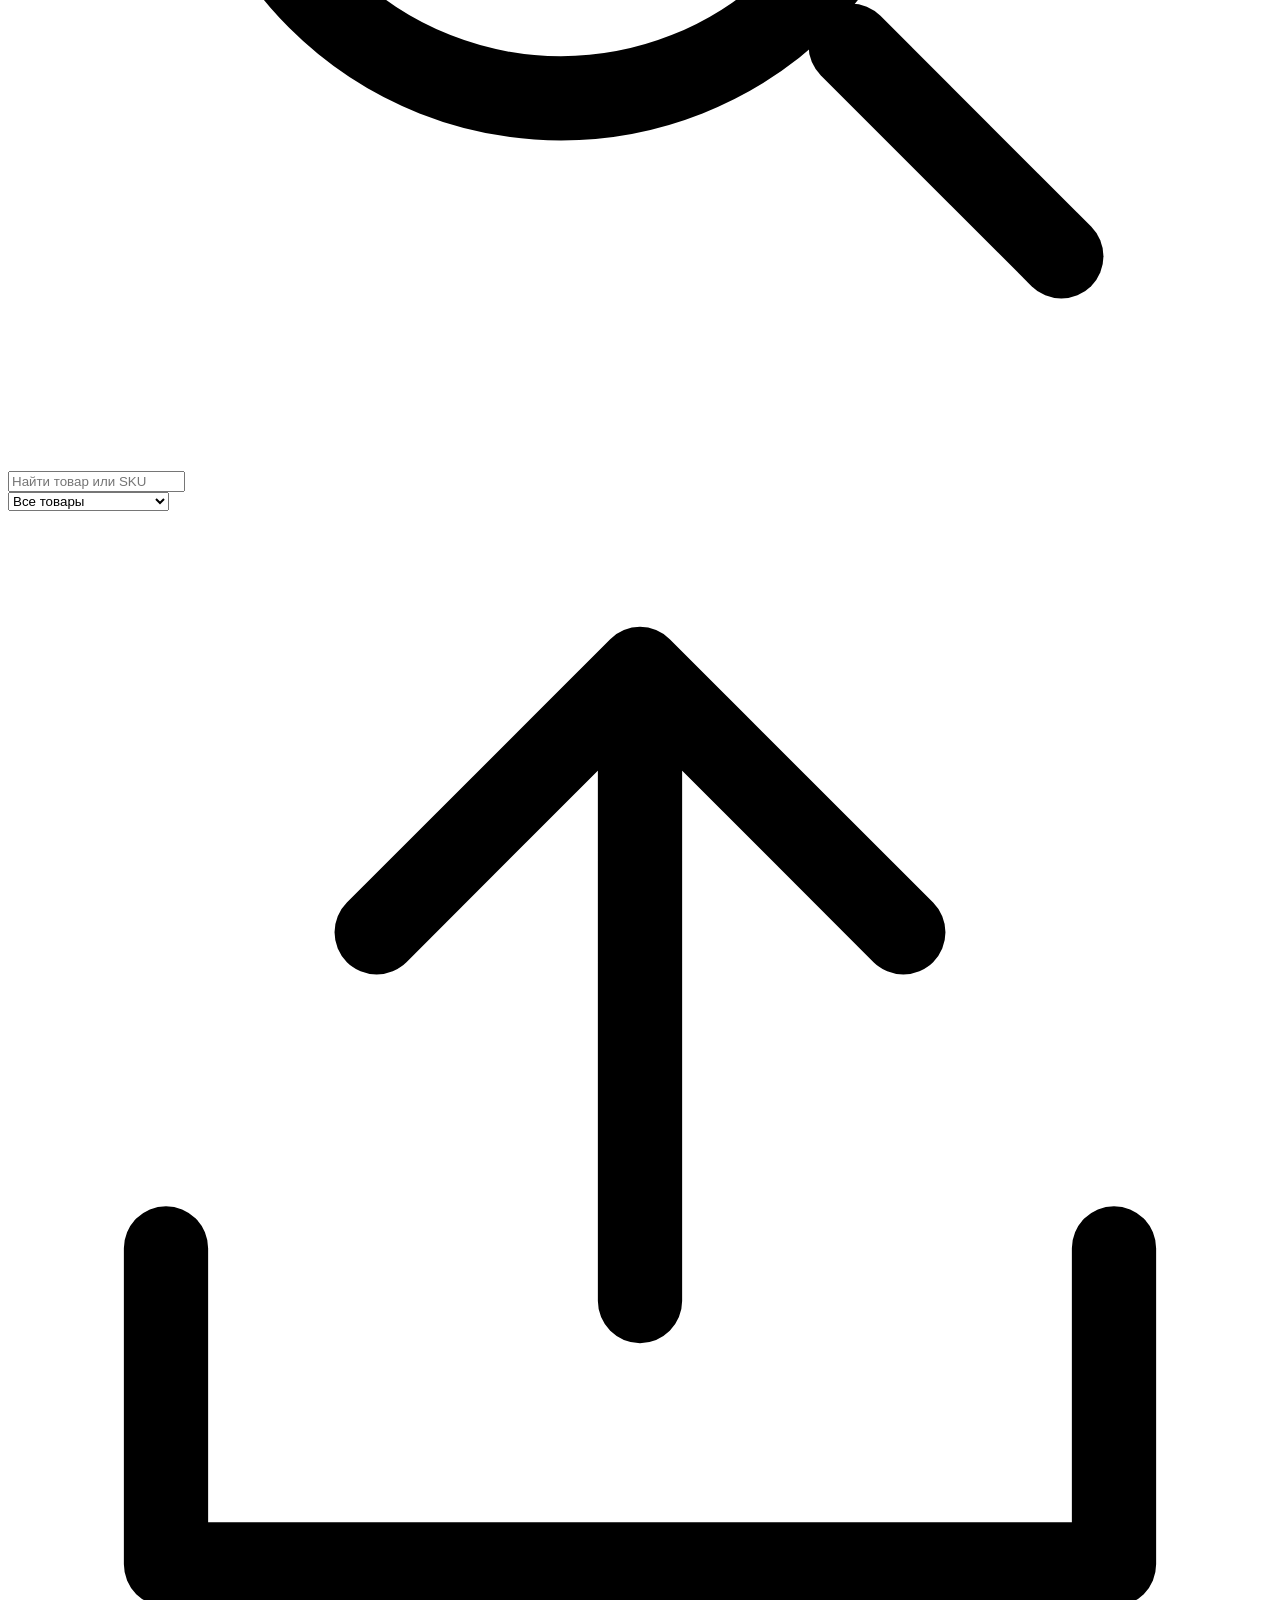
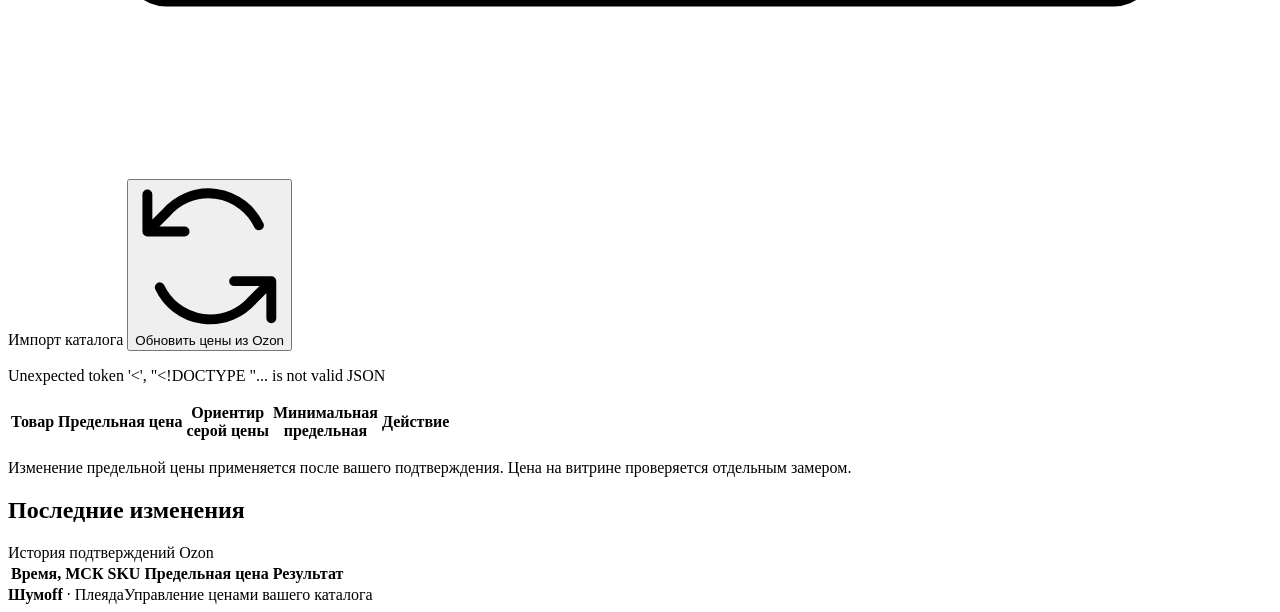
==== commit bedbea75: "Add three-SKU storefront queue and automatic read-only price analysis" ====
--- a/app/catalog.html
+++ b/app/catalog.html
@@ -10,6 +10,7 @@
  <div class="workspace-label">Рабочее пространство</div>
  <nav class="side-nav">
   <a href="/" class="active" aria-current="page" title="Каталог товаров"><svg viewBox="0 0 24 24" fill="none" stroke="currentColor" stroke-width="1.6" stroke-linecap="round" stroke-linejoin="round" aria-hidden="true"><rect x="3" y="3" width="7" height="7" rx="1"/><rect x="14" y="3" width="7" height="7" rx="1"/><rect x="3" y="14" width="7" height="7" rx="1"/><rect x="14" y="14" width="7" height="7" rx="1"/></svg><span>Каталог товаров</span></a>
+  <a href="/pilot" title="Пилот трёх товаров"><svg viewBox="0 0 24 24" fill="none" stroke="currentColor" stroke-width="1.6" stroke-linecap="round" stroke-linejoin="round" aria-hidden="true"><path d="M4 19V5m0 14h16M8 14l4-5 4 3 4-7"/></svg><span>Пилот: 3 товара</span></a>
   <a href="/m3"  title="Мониторинг М3"><svg viewBox="0 0 24 24" fill="none" stroke="currentColor" stroke-width="1.6" stroke-linecap="round" stroke-linejoin="round" aria-hidden="true"><path d="M3 17V4h18v13H3Zm5 4h8m-4-4v4M6 11h3l2-4 3 7 2-3h2"/></svg><span>Мониторинг М3</span></a>
   <a href="/#changes" title="Журнал изменений"><svg viewBox="0 0 24 24" fill="none" stroke="currentColor" stroke-width="1.6" stroke-linecap="round" stroke-linejoin="round" aria-hidden="true"><path d="M4 8a8.5 8.5 0 1 1-1 7M4 3v5h5m3-1v6l4 2"/></svg><span>Журнал изменений</span></a>
  </nav>
